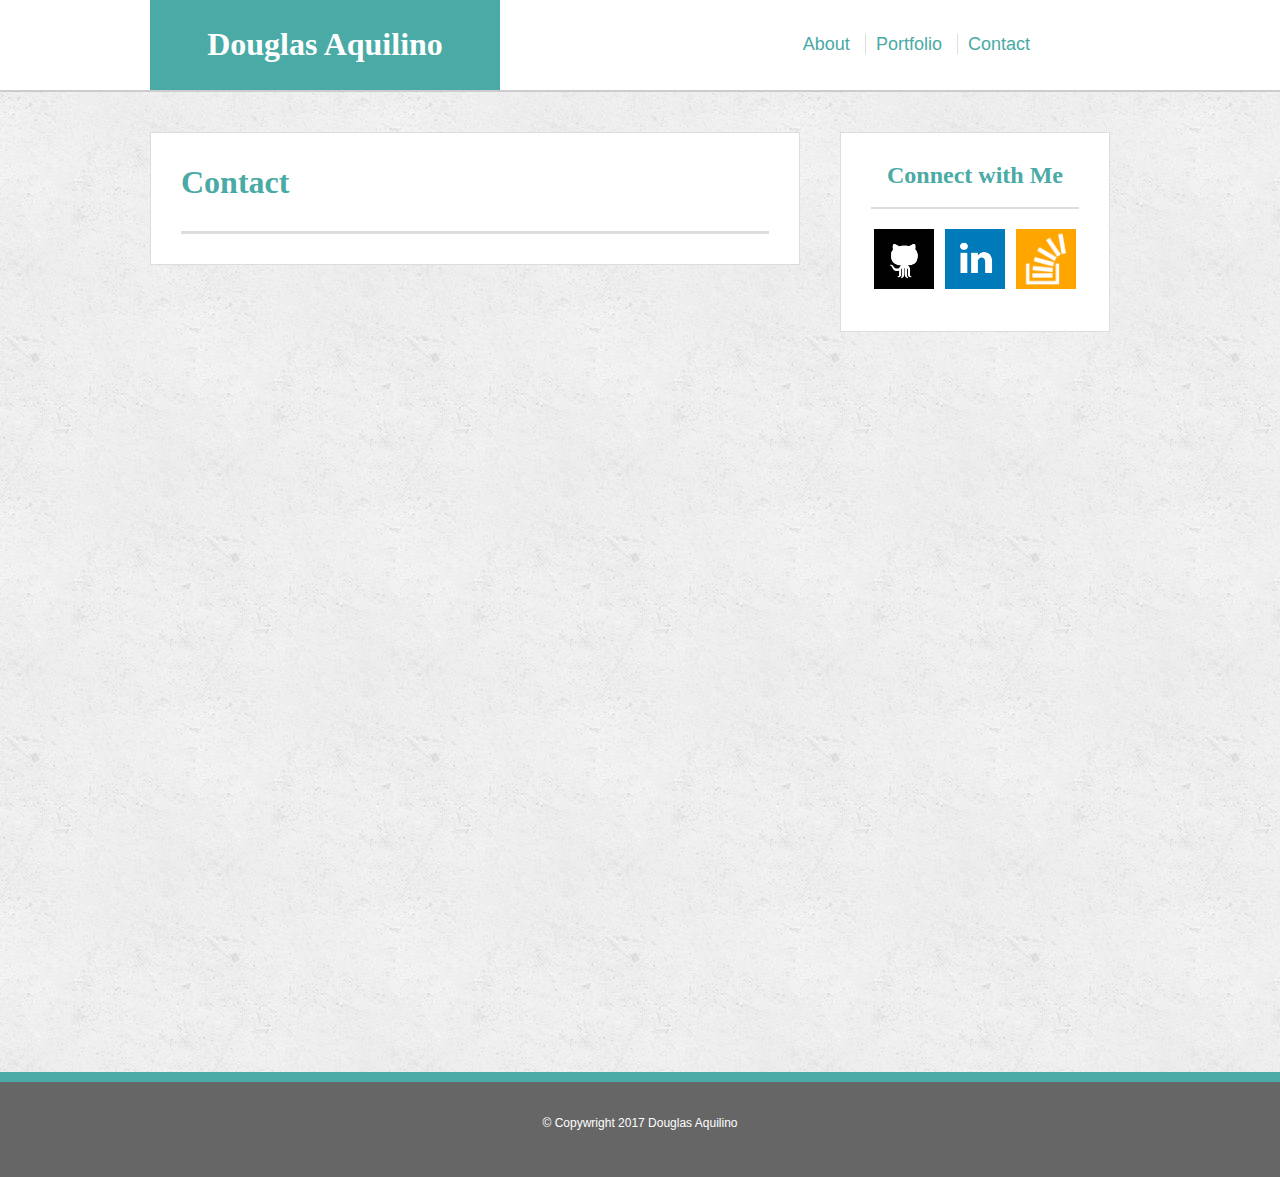
==== contact.html @ 02aaccbd "complete index.html code. started portfolio.html & contact.html" ====
<!DOCTYPE html>
<html lang="en-us">
<head>
	<meta charset="UTF-8">
	<title>About Me</title>
	<link rel="stylesheet" type="text/css" href="assets/css/style.css">
</head>
<body>
	<header>
		<h1 id="my-name">Douglas Aquilino</h1>
		<nav>
			<a class="nav-menu" href="index.html">About</a>
			<a class="nav-menu" href="portfolio.html">Portfolio</a>
			<a class="nav-menu" href="contact.html">Contact</a>
		</nav>
</header>

	<div class="wrapper clear">

		<section id="main">
			<h1 id="about-me">Contact</h1>
			
			<!-- Complete form code with button here -->

		</section>

		<section class="sidebar">
			
			<h1 id="sidebar-heading">Connect with Me</h1>

			<ul>

				
				
				<li>
					<a href="#">
						<img class="sidebar-links" src="assets/images/github.png" alt="GitHub">
					</a>
				</li>
				<li>
					<a href="#">
						<img class="sidebar-links"src="assets/images/linkedin.png" alt="LinkedIn">
					</a>
				</li>
				<li>
					<a href="#">
						<img class="sidebar-links" src="assets/images/stackoverflow.png" alt="StackOverflow">
					</a>
				</li>
			
			</ul>
		</section>

		<div class="push"></div>

	</div>
<div class="footer">
	<footer class="clear">
		&copy; Copywright 2017 Douglas Aquilino
	</footer>
</div>

</body>
</html>
---- assets/css/style.css ----
@import "reset.css";

html, body {
		height: 100%;
		background-image: url("../images/bg-image.png");
		font-family:'Arial', 'Helvetica Neue', Helvetica, sans-serif;
		color:#777777 ;
		font-size: 18px;
		text-align: center;			
}

header{
	
	background: #ffffff;
	height: 90px;
	border-bottom: 2px solid #cccccc;	

}

a{
	text-decoration: none;
}

h1, h2, h3,h4,h5,h6 {
	
	color: #4aaaa5;
	font-weight: 900;
	font-size: 32px;
	font-family: 'Georgia', Times, Times New Roman, serif;
}

#my-name{
	
	color: #ffffff;
	background: #4aaaa5;
	float: left;
	margin-left: 150px;
	height:62px;
	width: 350px;
	margin-top:0px;
	padding-top: 28px;

}

nav {
	
	float:right;
	margin-right:240px;
	margin-top: 35px;
}

a.nav-menu {
	
	color: #4aaaa5;
	padding: 0px 10px;
	
}
a+a.nav-menu {
	border-left:1px solid #dddddd;

}

.wrapper{
	
	min-height: 100%;
	width:960px;
	margin: 40px -105px 40px 150px;
	
}


#main{
	
	float: left;
	text-align: left;
	width: 650px;
	background: #ffffff;
	border: 1px solid #dddddd; 
	padding: 0 30px;
	box-sizing: border-box;
	
}

p{
	line-height: 190%;
	position:relative;
	top: -10px;
}

.sidebar{
	
	float: right;
	width: 270px;
	height: 200px;
	box-sizing: border-box;
	background: #ffffff;
	border: 1px solid #dddddd; 
	padding: 30px 30px 40px 30px;
}

#sidebar-heading{
	font-size: 24px;
	border-bottom: 2px solid #dddddd;
	padding-bottom:20px;
	margin-bottom: 20px;
}


li{
	display: inline;

}
li+li{

	padding-left: 6px;
}

img.sidebar-links{
	
	width: 60px;
	height: 60px;
}


footer{

	font-size: 12px;
	color: white;
	background: #666666;
	border-top: 10px solid #4aaaa5;
	width: 100%;
	height: 60px;
	padding-top:35px;
	
}

#about-me{

	padding-top: 33px;
	padding-bottom: 33px;
	border-bottom: 3px solid #dddddd;
	margin-bottom: 30px;

}

#profile-pic{
	
	float:left;
	margin-right: 25px;
	margin-bottom: 25px;
}

.clear{
	clear: both;
}
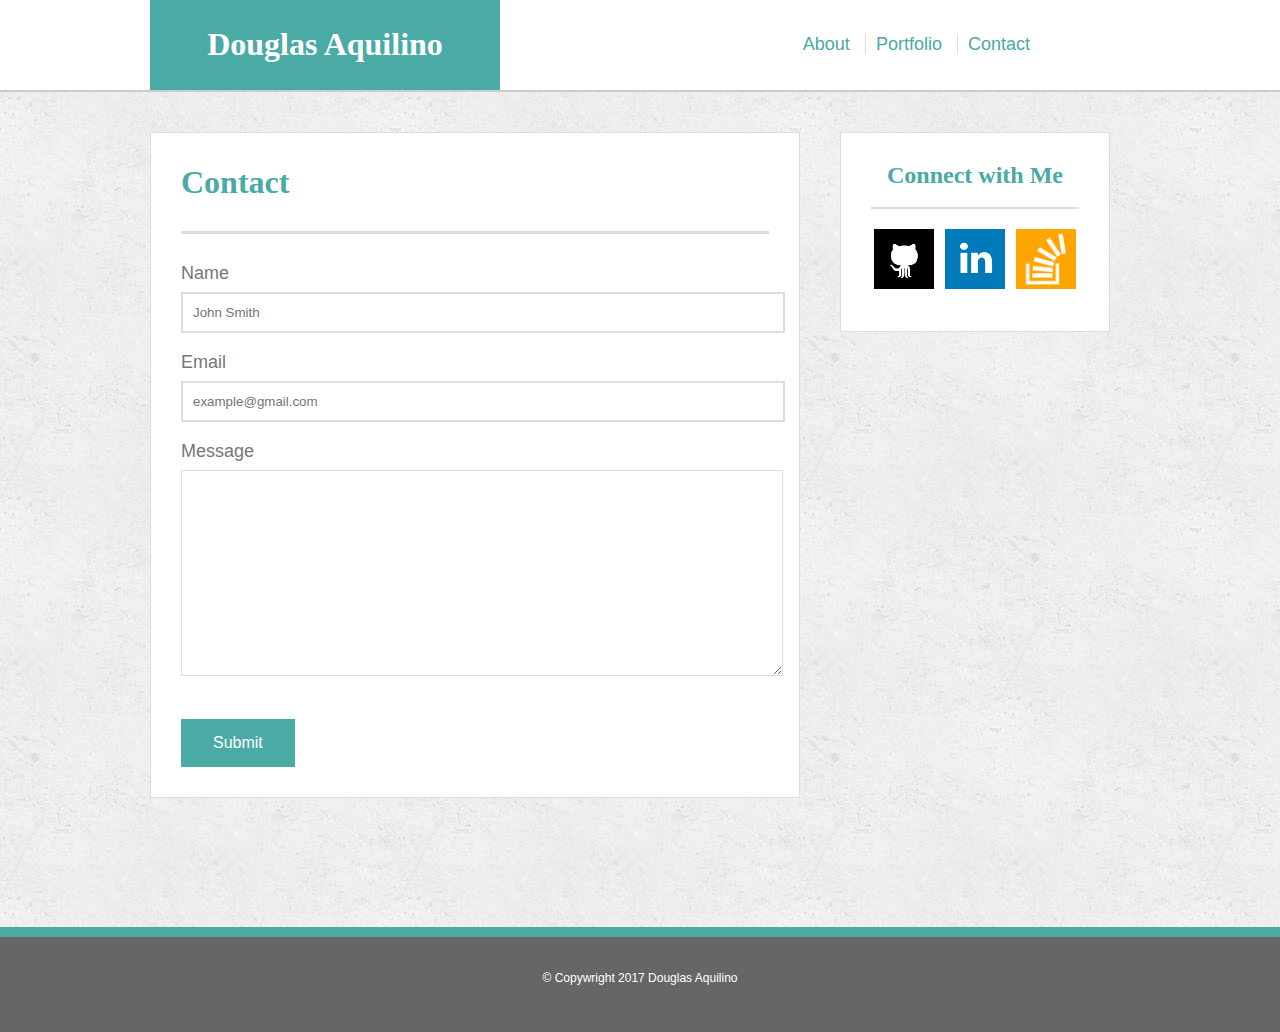
==== commit dc00b02d: "Completed index.html and contact.html" ====
--- a/contact.html
+++ b/contact.html
@@ -7,7 +7,7 @@
 </head>
 <body>
 	<header>
-		<h1 id="my-name">Douglas Aquilino</h1>
+		<h2 id="my-name">Douglas Aquilino</h2>
 		<nav>
 			<a class="nav-menu" href="index.html">About</a>
 			<a class="nav-menu" href="portfolio.html">Portfolio</a>
@@ -18,9 +18,17 @@
 	<div class="wrapper clear">
 
 		<section id="main">
-			<h1 id="about-me">Contact</h1>
+			<h2 id="about-me">Contact</h2>
 			
-			<!-- Complete form code with button here -->
+			<form action="#"> 
+				Name <input class="contact" type="text" name="FullName" placeholder="John Smith">
+				<br>
+				Email <input class="contact" type="text" name="Email" placeholder="example@gmail.com">
+				<br>
+				Message <textarea class="contact message"></textarea>
+				
+				<input class="button" type="submit" value="Submit">
+			</form>
 
 		</section>
 
@@ -29,9 +37,7 @@
 			<h1 id="sidebar-heading">Connect with Me</h1>
 
 			<ul>
-
-				
-				
+			
 				<li>
 					<a href="#">
 						<img class="sidebar-links" src="assets/images/github.png" alt="GitHub">
@@ -39,7 +45,7 @@
 				</li>
 				<li>
 					<a href="#">
-						<img class="sidebar-links"src="assets/images/linkedin.png" alt="LinkedIn">
+						<img class="sidebar-links" src="assets/images/linkedin.png" alt="LinkedIn">
 					</a>
 				</li>
 				<li>
--- a/assets/css/style.css
+++ b/assets/css/style.css
@@ -9,19 +9,16 @@
 		text-align: center;			
 }
 
-header{
+.wrapper {
 	
-	background: #ffffff;
-	height: 90px;
-	border-bottom: 2px solid #cccccc;	
-
+	min-height: 100%;
+	width:960px;
+	margin: 40px 0px -105px 150px;	
 }
 
-a{
-	text-decoration: none;
-}
+a { text-decoration: none;}
 
-h1, h2, h3,h4,h5,h6 {
+h1, h2, h3, h4, h5, h6 {
 	
 	color: #4aaaa5;
 	font-weight: 900;
@@ -29,7 +26,15 @@
 	font-family: 'Georgia', Times, Times New Roman, serif;
 }
 
-#my-name{
+/******************************  Header  *****************************/
+header {
+	
+	background: #ffffff;
+	height: 90px;
+	border-bottom: 2px solid #cccccc;	
+}
+
+#my-name {
 	
 	color: #ffffff;
 	background: #4aaaa5;
@@ -39,7 +44,6 @@
 	width: 350px;
 	margin-top:0px;
 	padding-top: 28px;
-
 }
 
 nav {
@@ -52,24 +56,12 @@
 a.nav-menu {
 	
 	color: #4aaaa5;
-	padding: 0px 10px;
-	
-}
-a+a.nav-menu {
-	border-left:1px solid #dddddd;
-
+	padding: 0px 10px;	
 }
 
-.wrapper{
-	
-	min-height: 100%;
-	width:960px;
-	margin: 40px -105px 40px 150px;
-	
-}
+a+a.nav-menu { border-left:1px solid #dddddd; }
 
-
-#main{
+#main {
 	
 	float: left;
 	text-align: left;
@@ -77,17 +69,16 @@
 	background: #ffffff;
 	border: 1px solid #dddddd; 
 	padding: 0 30px;
-	box-sizing: border-box;
-	
+	box-sizing: border-box;	
 }
 
-p{
+p {
 	line-height: 190%;
 	position:relative;
 	top: -10px;
 }
 
-.sidebar{
+.sidebar {
 	
 	float: right;
 	width: 270px;
@@ -98,22 +89,17 @@
 	padding: 30px 30px 40px 30px;
 }
 
-#sidebar-heading{
+#sidebar-heading {
+	
 	font-size: 24px;
 	border-bottom: 2px solid #dddddd;
 	padding-bottom:20px;
 	margin-bottom: 20px;
 }
 
+li { display: inline; }
 
-li{
-	display: inline;
-
-}
-li+li{
-
-	padding-left: 6px;
-}
+li+li { padding-left: 6px; }
 
 img.sidebar-links{
 	
@@ -121,8 +107,7 @@
 	height: 60px;
 }
 
-
-footer{
+footer {
 
 	font-size: 12px;
 	color: white;
@@ -131,25 +116,48 @@
 	width: 100%;
 	height: 60px;
 	padding-top:35px;
-	
 }
 
-#about-me{
+#about-me {
 
 	padding-top: 33px;
 	padding-bottom: 33px;
 	border-bottom: 3px solid #dddddd;
 	margin-bottom: 30px;
-
 }
 
-#profile-pic{
+#profile-pic {
 	
 	float:left;
 	margin-right: 25px;
 	margin-bottom: 25px;
 }
+	/***************************************************************************/
+	/*************************** Contact Page Styles ***************************/
+.button {
+	    background-color: #4aaaa5;
+	    border: none;
+	    color: white;
+	    padding: 15px 32px;
+	    text-align: center;
+	    text-decoration: none;
+	    display: inline-block;
+	    font-size: 16px;
+	    margin: 20px 0px 30px;
+	    cursor: pointer;
+}
+	
+.contact {
 
-.clear{
-	clear: both;
+		width: 100%;
+		border-color: #dddddd;
+		border-style: solid;
+		margin: 10px 0px 20px;
+		height: 35px;
+		padding-left: 10px;
+		color: #4aaaa5;
 }
+
+.message { height: 200px; }
+
+.clear{ clear: both; }
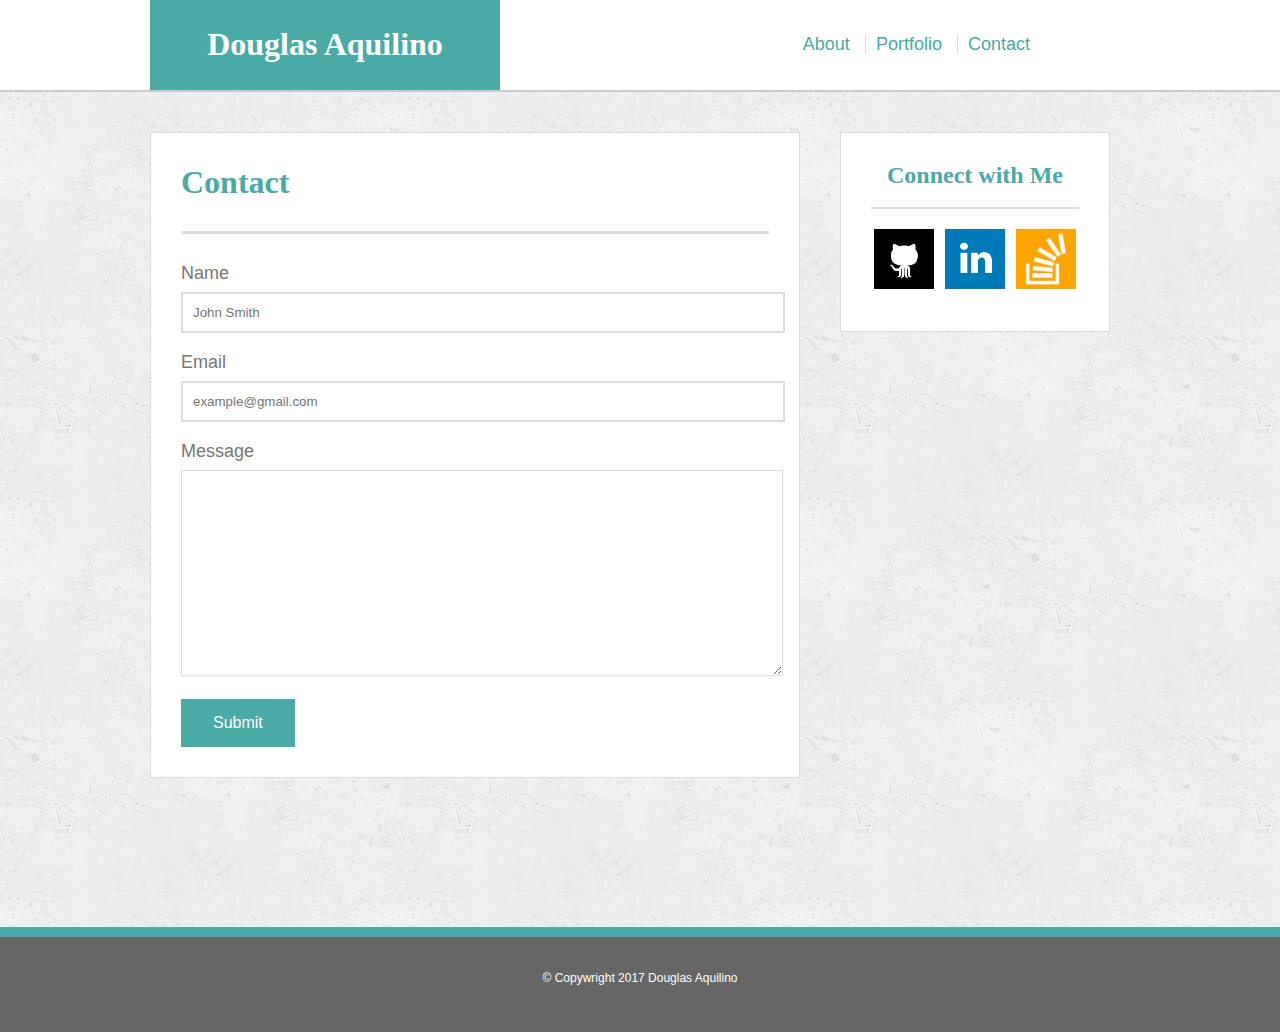
==== commit c406e91f: "Completed profile.html" ====
--- a/contact.html
+++ b/contact.html
@@ -2,7 +2,7 @@
 <html lang="en-us">
 <head>
 	<meta charset="UTF-8">
-	<title>About Me</title>
+	<title>Contact</title>
 	<link rel="stylesheet" type="text/css" href="assets/css/style.css">
 </head>
 <body>
--- a/assets/css/style.css
+++ b/assets/css/style.css
@@ -70,6 +70,7 @@
 	border: 1px solid #dddddd; 
 	padding: 0 30px;
 	box-sizing: border-box;	
+	margin-bottom: 40px;
 }
 
 p {
@@ -143,7 +144,7 @@
 	    text-decoration: none;
 	    display: inline-block;
 	    font-size: 16px;
-	    margin: 20px 0px 30px;
+	    margin: 0px 0px 30px;
 	    cursor: pointer;
 }
 	
@@ -160,4 +161,33 @@
 
 .message { height: 200px; }
 
-.clear{ clear: both; }
+/********************* Portfolio Page Style ****************/
+.portfolio-figure {
+
+	width: 280px;
+	height: 200px;
+	box-sizing: border-box;
+	margin-bottom: 58px;
+	position: relative;			/* need so .image-label can be position: absolute */
+	
+}
+
+.image-label {
+	
+	color: white;
+	background: #4aaaa5;
+	font-size: 24px;
+	text-align: center;
+	padding: 18px 0px;
+	width: 100%;
+	position: absolute;
+	bottom: 10px;
+	z-index: 1;	
+}
+
+#figure1, #figure3, #figure5 { float:left; }
+#figure2, #figure4 { float:right; }
+
+
+
+.clear{ clear: both; }  /** clears float**/
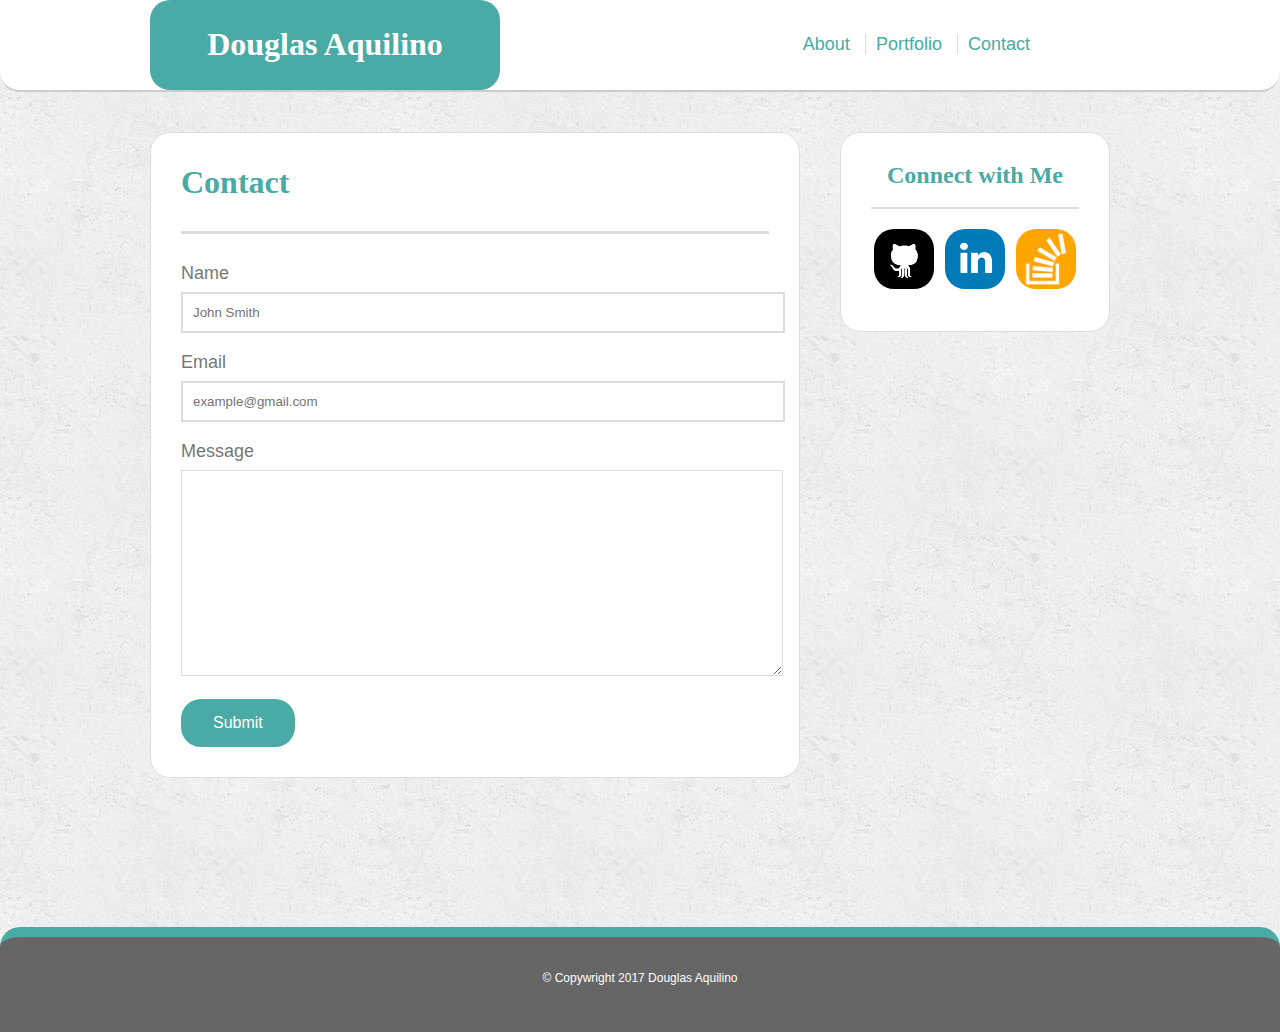
==== commit b15da4f0: "Changed style to round corners" ====
--- a/contact.html
+++ b/contact.html
@@ -7,7 +7,7 @@
 </head>
 <body>
 	<header>
-		<h2 id="my-name">Douglas Aquilino</h2>
+		<h2 class="rounded" id="my-name">Douglas Aquilino</h2>
 		<nav>
 			<a class="nav-menu" href="index.html">About</a>
 			<a class="nav-menu" href="portfolio.html">Portfolio</a>
@@ -17,7 +17,7 @@
 
 	<div class="wrapper clear">
 
-		<section id="main">
+		<section class="rounded" id="main">
 			<h2 id="about-me">Contact</h2>
 			
 			<form action="#"> 
@@ -27,12 +27,12 @@
 				<br>
 				Message <textarea class="contact message"></textarea>
 				
-				<input class="button" type="submit" value="Submit">
+				<input class="button rounded" type="submit" value="Submit">
 			</form>
 
 		</section>
 
-		<section class="sidebar">
+		<section class="sidebar rounded">
 			
 			<h1 id="sidebar-heading">Connect with Me</h1>
 
@@ -40,17 +40,17 @@
 			
 				<li>
 					<a href="#">
-						<img class="sidebar-links" src="assets/images/github.png" alt="GitHub">
+						<img class="sidebar-links rounded" src="assets/images/github.png" alt="GitHub">
 					</a>
 				</li>
 				<li>
 					<a href="#">
-						<img class="sidebar-links" src="assets/images/linkedin.png" alt="LinkedIn">
+						<img class="sidebar-links rounded" src="assets/images/linkedin.png" alt="LinkedIn">
 					</a>
 				</li>
 				<li>
 					<a href="#">
-						<img class="sidebar-links" src="assets/images/stackoverflow.png" alt="StackOverflow">
+						<img class="sidebar-links rounded" src="assets/images/stackoverflow.png" alt="StackOverflow">
 					</a>
 				</li>
 			
--- a/assets/css/style.css
+++ b/assets/css/style.css
@@ -32,6 +32,8 @@
 	background: #ffffff;
 	height: 90px;
 	border-bottom: 2px solid #cccccc;	
+	border-bottom-left-radius: 20px;			/* rounds bottom border*/
+	border-bottom-right-radius: 20px;			/* rounds bottom border*/
 }
 
 #my-name {
@@ -117,6 +119,8 @@
 	width: 100%;
 	height: 60px;
 	padding-top:35px;
+	border-top-left-radius: 20px;				/* rounds top border*/
+	border-top-right-radius: 20px;
 }
 
 #about-me {
@@ -183,11 +187,13 @@
 	position: absolute;
 	bottom: 10px;
 	z-index: 1;	
+	border-bottom-left-radius: 6px;			/* rounds bottom border*/
+	border-bottom-right-radius: 6px;		/* rounds bottom border*/
 }
 
 #figure1, #figure3, #figure5 { float:left; }
 #figure2, #figure4 { float:right; }
 
-
+.rounded  {border-radius: 20px;	} 				/* rounds border */ 	
 
 .clear{ clear: both; }  /** clears float**/
